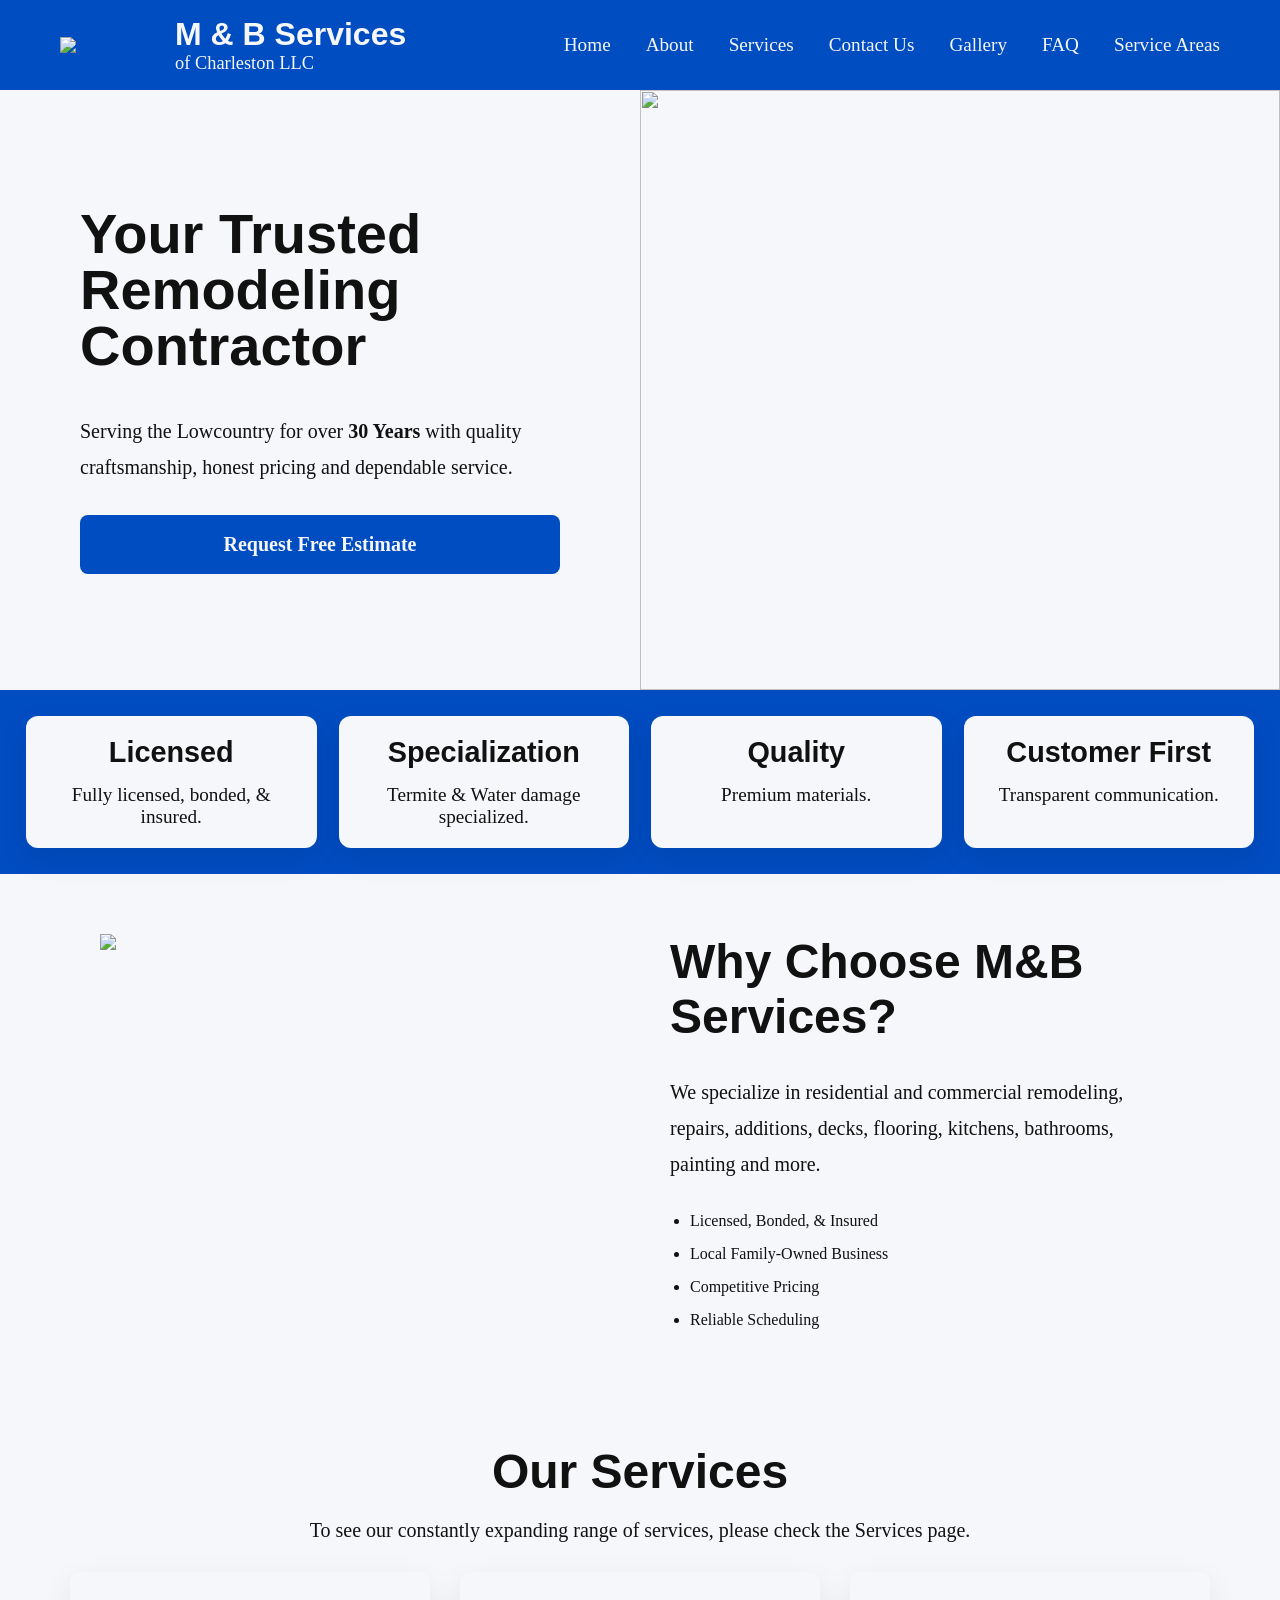
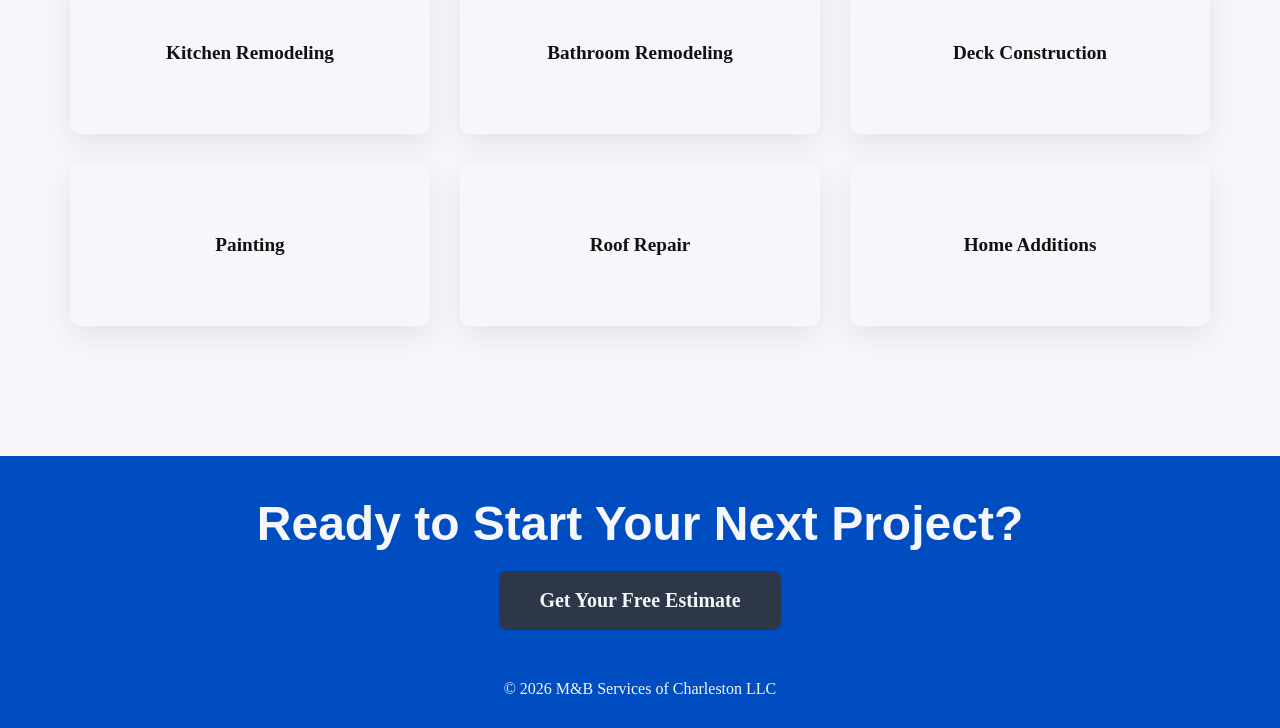
==== index.html @ cf263b4b "Update and rename landing.html to index.html" ====
<!DOCTYPE html>
<html lang="en">

<head>
<meta charset="UTF-8">
<meta name="viewport" content="width=device-width, initial-scale=1.0">
    <title>M&B Services of Charleston LLC</title>
<link rel="stylesheet" href="styles.css">
</head>

<body>
<header>
<div class="logo">
  <img src="images\Sitelogo.png">
    <div>
      <h2>M & B Services</h2>
        <p>of Charleston LLC</p>
    </div>
</div>

<nav>
      <a href="index.html">Home</a>
      <a href="about.html">About</a>
      <a href="services.html">Services</a>
      <a href="contact.html">Contact Us</a>
      <a href="portfolio.html">Gallery</a>
      <a href="faq.html">FAQ</a>
      <a href="service-area.html">Service Areas</a>
</nav>
</header>

<section class="hero">
<div class="hero-text">
    <h1>Your Trusted Remodeling Contractor</h1>
<p>
Serving the Lowcountry for over
<strong>30 Years</strong> with quality craftsmanship,
honest pricing and dependable service.
</p>
    <a href="contact.html" class="btn">Request Free Estimate</a>
</div>

    <div class="hero-image">
        <img src="images\Truck.jpg">
    </div>
</section>

<section class="features">
<div class="card">
    <h3>Licensed</h3>
        <p>Fully licensed, bonded, & insured.</p>
</div>

<div class="card">
    <h3>Specialization</h3>
        <p>Termite & Water damage specialized.</p>
</div>

<div class="card">
        <h3>Quality</h3>
    <p>Premium materials.</p>
</div>

<div class="card">
    <h3>Customer First</h3>
        <p>Transparent communication.</p>
</div>
</section>

<section class="about">
<div class="about-image">
<img src="images\Bathrooms\BathReno.jpg">
</div>

<div class="about-text">
    <h2>Why Choose M&B Services?</h2>
<p>
We specialize in residential and commercial remodeling,
repairs, additions, decks, flooring, kitchens, bathrooms,
painting and more.
</p>
    <ul>
        <li>Licensed, Bonded, & Insured</li>
        <li>Local Family-Owned Business</li>
        <li>Competitive Pricing</li>
        <li>Reliable Scheduling</li>
    </ul>
</div>
</section>

<section class="services">

<h2>Our Services</h2>
    <p> To see our constantly expanding range of services, please check the Services page. </p>

<div class="service-grid">

    <div class="service">
        Kitchen Remodeling
    </div>

    <div class="service">
        Bathroom Remodeling
    </div>

    <div class="service">
        Deck Construction
    </div>

    <div class="service">
        Painting
    </div>

    <div class="service">
        Roof Repair
    </div>

    <div class="service">
        Home Additions
    </div>
</div>
</section>

<section class="cta">
    <h2>Ready to Start Your Next Project?</h2>
        <a href="contact.html" class="btn-dark">Get Your Free Estimate</a>
</section>

<footer>
    <p>© 2026 M&B Services of Charleston LLC</p>
</footer>

</body>
</html>
---- styles.css ----
:root{
    --primary:#004CC1;
    --dark:#2D3748;
    --light:#F5F7FA;
    --black:#111111;
    --accent:#e62828;
    --shadow:0 10px 30px rgba(0,0,0,.08);
    --shadow-hover:0 15px 35px rgba(0,0,0,.15);
}

h1, h2, h3, h4{
    font-family: "League Spartan", sans-serif;
}

*{
    margin:0;
    padding:0;
    box-sizing:border-box;
}

body{
    font-family:"Merriweather", serif;
    color:var(--black);
    background:var(--light);
}

img{
    width:100%;
    display:block;
}

.card,
.feature-card,
.service-card,
.contact-form{
    background:var(--light);
    border-radius:12px;
    box-shadow:var(--shadow);
}

/*=================== HEADER ===================*/

header{
    height:90px;
    background:var(--primary);
    display:flex;
    justify-content:space-between;
    align-items:center;
    padding:0 60px;
    color:var(--light);
    position:sticky;
    top:0;
    z-index:100;
}

.logo{
    display:flex;
    align-items:center;
    gap:15px;
}

.logo img{
    width:100px;
}

.logo h2{
    font-family:"League Spartan", sans-serif;
    font-size:2rem;
}

.logo p{
    font-size:1.15rem;
}

nav{
    display:flex;
    gap:35px;
}

nav a{
    color:#F5F7FA;
    text-decoration:none;
    font-weight:500;
    transition:.3s;
    font-size: 1.2rem;
}

nav a:hover{
    color: var(--accent);
}

/*=================== HERO ===================*/

.hero{
    display:grid;
    grid-template-columns:1fr 1fr;
    min-height:600px;
}

.hero-text{
    display:flex;
    flex-direction:column;
    justify-content:center;
    padding:80px;
}

.hero-text h1{
    font-size:3.5rem;
    line-height:1;
    margin-bottom:30px;
}

.hero p{
    font-size: 1.25rem;
    line-height: 2.2rem;
    margin-bottom: 30px;
    margin-top: 10px;
}

.hero-image img{
    height:100%;
    object-fit:cover;
}

.btn{
    display:inline-block;
    background:var(--primary);
    padding:18px 40px;
    border-radius:8px;
    text-decoration:none;
    color:var(--light);
    font-weight:bold;
    font-size: 20px;
    text-align: center;
    transition:.3s;
}

.btn:hover{
    background:var(--dark);
}

.btn-dark{
    background:var(--dark);
    display:inline-block;
    padding:18px 40px;
    border-radius:8px;
    text-decoration:none;
    color:var(--light);
    font-weight:bold;
    font-size: 20px;
    text-align: center;
    transition:.3s;
}

.btn-dark:hover{
    background:var(--black);
}



/*=================== FEATURES ===================*/

.features{
    display:grid;
    grid-template-columns:repeat(4,1fr);
    gap:22px;
    padding:26px;
    background:var(--primary);
}

.card{
    padding:20px;
    text-align:center;
}

.card h3{
    font-size:1.8rem;
    margin-bottom:15px;
}

.card p{
    font-size: 1.2rem;
}



/*=================== ABOUT ===================*/

.about{
    display:grid;
    grid-template-columns:1fr 1fr;
    padding:60px 100px 80px 100px;
    gap:60px;
    background:var(--light);
}

.about-text h2{
    font-size:3rem;
    margin-bottom:30px;
}

.about-text p{
    margin-bottom:30px;
    font-size: 1.25rem;
    line-height:1.8;
}

.about ul{
    padding-left:20px;
}

.about li{
    margin-bottom:15px;
}

.about-company{
    display:grid;
    grid-template-columns:1fr 1fr;
    gap:60px;
    padding:90px 10%;
    align-items:center;
    background:var(--light);
}

.about-company img{
    width:110%;
    height: 110%;
    border-radius:15px;
    box-shadow: var(--shadow);
    margin-left: -50px;
}

.about-company h2{
    font-size:3rem;
    margin-bottom:25px;
    margin-left: -50px;
    color:var(--primary);
    text-align: center;
}

.about-company p{
    line-height:1.8;
    font-size: 1.25rem;
    margin-bottom:20px;
    margin-left: 30px;
}

.why-us{
    padding:40px 90px 70px 90px;
    background:var(--light);
    text-align:center;
}

.why-us h2{
    font-size:3rem;
    margin-bottom:50px;
}

.feature-grid{
    display: grid;
    grid-template-columns:repeat(auto-fit,minmax(240px,1fr));
    gap:30px;
}

.feature-card{
    padding:40px;
    transition:.3s;
}

.feature-card:hover{
    background:var(--dark);
    color:var(--light);
    transform:translateY(-8px);
}

.feature-card h3{
    margin-bottom:15px;
    font-size: 1.8rem;
}

.feature-card p{
    font-size: 1.2rem;
}






/*=================== SERVICES ===================*/

.services{
    padding:20px 70px 50px 70px;
    text-align:center;
}

.services h2{
    font-size:3rem;
    margin-bottom:20px;
}

.services p{
    font-size:1.25rem;
    margin-bottom:30px;
    margin-top: 10px;
}

.service-grid{
    display:grid;
    grid-template-columns:repeat(3,1fr);
    gap:30px;
}

.service{
    background:var(--light);
    padding:70px 20px;
    border-radius:10px;
    font-size:1.2rem;
    font-weight:600;
    box-shadow: var(--shadow);
    transition:.3s;
}

.service:hover{
    transform:translateY(-8px);
    background: var(--dark);
    color: var(--light);
}

.page-hero{
    height:340px;
    text-align: center;
    align-items:center;
    justify-content:center;
    background-size: cover;
    background-position: center;
}

.overlay{
    width:100%;
    height:100%;
    background:var(--primary);
    display:flex;
    flex-direction:column;
    justify-content:center;
    align-items:center;
    color:var(--light);
    text-align:center;
    padding:0px;
}

.page-hero h1{
    font-size: 3.5rem;
    font-weight: 700;
    letter-spacing: 1px;
    margin-bottom: 15px;
}

.page-hero p{
    font-size: 1.25rem;
    max-width:750px;
    margin: 20px;
    line-height: 1.7;
    text-align: center; 
}

.services-intro{
    padding:90px 0px 40px 0px;
    text-align:center;
    background:var(--light);
}

.services-intro h2{
    font-size:3rem;
    margin-bottom:25px;
}

.services-intro p{
    max-width:900px;
    margin:auto;
    line-height:1.8;
    font-size: 1.25rem;
}


.services-grid{
    display:grid;
    grid-template-columns:repeat(auto-fit,minmax(320px,1fr));
    gap:35px;
    padding: 40px 60px 50px 60px;
    background:var(--light);
}

.service-card{
    overflow:hidden;
    transition:.3s;
}

.service-card:hover{
    transform:translateY(-8px);
    box-shadow:0 12px 30px var(--accent);
}

.service-content{
    padding:30px;
}

.service-content h3{
    font-size:2rem;
    margin-bottom:15px;
    color:var(--primary);
}

.carousel{
    position:relative;
    height:250px;
    overflow:hidden;
}

.carousel img{
    position:absolute;
    width:100%;
    height:100%;
    object-fit:cover;
    opacity:0;
    transition:opacity .7s ease;
}

.carousel img.active{
    opacity:1;
}

.service-content p{
    line-height:1.7;
    font-size: 1.25rem;
    margin-bottom:25px;
}

.service-content a{
    text-decoration:none;
    font-weight:bold;
    color:var(--primary);
}


.process{
    padding:60px 80px 80px 80px;
    background:var(--light);
    text-align:center;
}

.process h2{
    font-size:3rem;
    margin-bottom:60px;
}

.steps{
    display:grid;
    grid-template-columns:repeat(auto-fit,minmax(220px,1fr));
    gap:35px;
}

.step{
    padding:40px;
    border-radius:12px;
    background:var(--light);
}

.step span{
    display:flex;
    align-items:center;
    justify-content:center;
    width:70px;
    height:70px;
    margin:auto auto 25px;
    border-radius:50%;
    background:var(--primary);
    color:var(--light);
    font-size:2rem;
    font-weight:bold;
    font-family:"League Spartan";
}

.step h3{
    margin-bottom:15px;
    font-size:1.8rem;
}

.step p{
    font-size: 1.18rem;
}




/* ================= CONTACT PAGE ================= */

.contact-section{
    display:grid;
    grid-template-columns:1fr 1fr;
    gap:50px;
    padding:90px 10%;
    background:var(--light);
}

.contact-info h2{
    font-size:3rem;
    margin-bottom:25px;
    color:var(--primary);
}

.contact-info p{
    margin-bottom:20px;
    line-height:1.8;
    font-size: 1.25rem;
}

.contact-form{
    padding:40px;
}

.contact-form form{
    display:flex;
    flex-direction:column;
    gap:20px;
}

.contact-form input,
.contact-form textarea{
    padding:16px;
    font-size:1.25rem;
    border:1px solid var(--dark);
    border-radius:8px;
    font-family:"Merriweather", serif;
}

.contact-form textarea{
    height:180px;
    resize:vertical;
}

.contact-form input:focus,
.contact-form textarea:focus{
    outline:none;
    border-color:var(--dark);
    box-shadow:var(--shadow);
}

.map{
    padding:0 10% 90px;
    background:var(--light);
}

.map iframe{
    width:100%;
    height:450px;
    border:0;
    border-radius:12px;
    box-shadow:var(--shadow);
}

.success{
    background:var(--light);
    color:var (--primary);
    padding:15px;
    margin-bottom:20px;
    border-radius:8px;
    text-align:center;
}

.error{
    background:var(--dark);
    color:var(--accent);
    padding:15px;
    margin-bottom:20px;
    border-radius:8px;
    text-align:center;
}

.upload-note{
    font-size:1.05rem;
    color:var(--dark);
    margin-top:8px;
    text-align: center;
}

.social-links {
    display: flex;
    justify-content: center;
    margin: 50px 0;
}

.facebook-btn {
    width: 60px;
    height: 60px;
    background: var(--primary);
    color: var(--light);
    border-radius: 50%;
    display: flex;
    justify-content: center;
    align-items: center;
    text-decoration: none;
    transition: all 0.3s ease;
    box-shadow: 0 4px 10px rgba(0,0,0,.2);
}

.facebook-btn:hover {
    background: var(--dark);
    transform: translateY(-4px) scale(1.08);
    box-shadow: 0 8px 20px rgba(0,0,0,.3);
}

.facebook-icon {
    width: 28px;
    height: 28px;
}

.facebook-text {
    margin-left: 15px;
    align-self: center;
    font-family: "League Spartan", sans-serif;
    font-size: 1.1rem;
    color: var(--dark);
    font-weight: 600;
}




/* ================= GALLERY ================= */
.portfolio-intro{
    max-width:850px;
    margin:70px auto 70px;
    text-align:center;
}

.portfolio-intro p{
    font-size:1.2rem;
    color:var(--dark);
    line-height:1.8;
}

.portfolio-intro h2{
    font-size:2rem;
    color:var(--black);
    line-height:1.8;
}

.gallery-container {
  position: relative;
  max-width: 950px;
  margin: 0 auto;
  overflow: visible;
}

.portfolio-gallery{
    padding:0px 10% 0;
    background:var(--light);
}

.gallery-wrapper{
    max-width:1100px;
    margin:0 auto;
    background:var(--light);
    border-radius:15px;
    box-shadow:0 8px 25px var(--shadow);
    overflow: visible;
}

.mySlides {
  display: none;
  position: relative;
  text-align: center;
  padding: 20px 0;
}

.mySlides img.mySlides-shower{
    display: block;
    width: auto;
    max-width: 850px;
    height: 900px;
    object-fit: contain;
    object-position: center;
    margin: 0 auto;
    border-radius:20px;
    box-shadow: 0 8px 20px var(--shadow);
}

.mySlides img{
    display: block;
    max-width: 850px;
    height: 550px;
    object-fit: cover;
    object-position: center;
    margin: 0 auto;
    border-radius:20px;
    box-shadow: 0 8px 20px var(--shadow);
}

.gallery-tags{
    display:flex;
    justify-content:center;
    flex-wrap:wrap;
    gap:15px;
    margin-bottom:30px;
}

.gallery-tags span{
    background:var(--primary);
    color:var (--light);
    padding:10px 22px;
    border-radius:30px;
    font-family:"League Spartan",sans-serif;
}

.cursor {
  cursor: pointer;
}

.prev,
.next {
    position:absolute;
    top:50%;
    transform:translateY(-50%);
    width:55px;
    height:55px;
    display:flex;
    justify-content:center;
    align-items:center;
    border-radius:50%;
    background:var(--primary);
    color:var(--light);
    transition:.3s;
    z-index:5;
    font-size:1.5rem;
}

.prev {
    left: -20px;
}

.next {
  right: -20px;
}

.prev:hover,
.next:hover {
  background-color: var(--accent);
}

.numbertext {
  color: var(--light);
  font-size: 12px;
  padding: 8px 12px;
  position: absolute;
  top: 0;
}

.caption-container {
    background:var(--primary);
    color:var(--light);
    width: 100%;
    padding:20px;
    margin-top:20px;
    border-radius:0 0 15px 15px;
    font-family:"Merriweather",serif;
    font-size:1.4rem;
    letter-spacing:.5px;
    text-align: center;
    box-sizing:border-box;
}

.row {
    display:grid;
    grid-template-columns:repeat(auto-fit,minmax(140px,1fr));
    gap:15px;
    margin-top:30px;
}

.demo{
    width:100%;
    height:100px;
    object-fit:cover;
    border-radius:8px;
    opacity:.65;
    transition:.3s;
    border:3px solid transparent;
}

.demo:hover{
    opacity:1;
    transform:scale(1.03);
}

.demo.active{
    opacity:1;
    border-color:var(--primary);
}

.thumbnail{
    position:relative;
    overflow:hidden;
    border-radius:10px;
}

.thumbnail img{
    display:block;
    width:100%;
    height:110px;
    object-fit:cover;
    border-radius:10px;
}

.image-tag{
    position:absolute;
    top:10px;
    left:10px;
    background:var(--primary);
    color:var(--light);
    padding:6px 12px;
    border-radius:20px;
    font-family:"League Spartan", sans-serif;
    font-size:.8rem;
    font-weight:600;
    text-transform:uppercase;
    letter-spacing:.5px;
    box-shadow:0 3px 8px rgba(0,0,0,.3);
}

@media(max-width:1000px){
.prev{
    left:10px;
    }

.next{
    right:10px;
    }
}

@media(max-width:700px){
.mySlides img{
    height:350px;
    }
.shower-slide img{
    height:450px;
    }

.prev,
.next{
    width:40px;
    height:40px;
    }
}




/* ================= FAQ ================= */

.faq-section{
    padding:80px 8%;
    background:var(--light);
}

.faq-container{
    max-width: 1200px;
    margin: 0 auto;
    display:grid;
    grid-template-columns:repeat(2, minmax(350px, 1fr));
    gap:30px;
}

.faq-card{
    background:var(--light);
    padding:35px;
    border-radius:15px;
    box-shadow:0 8px 25px var(--shadow);
    transition:.3s;
    min-height:220px;
}

.faq-card:hover{
    transform:translateY(-5px);
    box-shadow:0 12px 30px var(--accent);
}

.faq-card h2{
    font-family:"League Spartan",sans-serif;
    color:var(--primary);
    font-size:1.5rem;
    text-align:left;
    margin-bottom:15px;
}

.faq-card p{
    font-family:"Merriweather",serif;
    color:var(--dark);
    line-height:1.8;
    font-size:1rem;
}

.faq-card::before{
    content:"";
    display:block;
    width:50px;
    height:4px;
    background:var(--accent);
    margin-bottom:20px;
}





/* ================= SERVICE AREAS ================= */

.service-map h2 {
    font-family: "Merriweather", serif;
    font-size: 1.4rem;
    font-weight: 700;
    letter-spacing: 1px;
    margin-bottom: 15px;
}

.cities {
    padding: 80px 8%;
    background: var(--light);
    text-align:center;
}

.city-grid {
    display:grid;
    grid-template-columns:
    repeat(auto-fit, minmax(180px, 1fr));
    gap:20px;
    max-width:1100px;
    margin:auto;
}

.city-grid div {
    background:var(--light);
    padding:25px 15px;
    border-radius:10px;
    font-family:"League Spartan", sans-serif;
    font-size:1.17rem;
    font-weight:600;
    color:var(--dark);
    box-shadow: var(--shadow);
    transition:.3s ease;
    border-left:5px solid var(--primary);
}

.city-grid div:hover {
    transform:translateY(-5px);
    background:var(--primary);
    color:var(--light);
    box-shadow: var(--shadow-hover);
}

.map-radius-wrapper {
    position:relative;
    max-width:1100px;
    margin:auto;
    border-radius:20px;
    overflow:hidden;
    box-shadow:  var(--shadow);
}

.map-radius-wrapper iframe {
    width:100%;
    height:100%;
    border:0;
}

.radius-info {
    max-width:850px;
    margin:45px auto 0;
    text-align:center;
}

.radius-info h3 {
    color:var(--primary);
    font-size:2rem;
    margin-bottom:15px;
}

.radius-info p {
    color:var(--dark);
    line-height:1.8;
    font-size:1.25rem;
}

.coverage {
    padding:80px 8%;
    text-align:center;
    background:var(--light);
}

.coverage p {
    max-width:750px;
    margin:0 auto 35px;
    color: var(--dark);
    line-height:1.8;
    font-size:1.25rem;
}

/* =============================  GOOGLE COVERAGE MAP ============================ */

#coverage-map {
    width:100%;
    height:550px;
    max-width:1200px;
    margin:auto;
    border-radius:20px;
    overflow:hidden;
    box-shadow: var(--shadow);
}

.map-description {
    max-width:800px;
    margin:35px auto 0;
    text-align:center;
    font-size:1.17rem;
    line-height:1.7;
    color:#555;
}



/*================ ACTIVE NAV ================*/

nav a.active{
    color:var(--accent);
}



/*=================== CTA ===================*/

.cta{
    padding:20px;
    margin-top: 80px;
    text-align:center;
    background:var(--primary);
    color:var(--light);
}

.cta h2{
    font-size:3rem;
    margin-bottom:20px;
    margin-top: 20px;
}

.cta p{
    margin-bottom: 20px;
}




/*=================== FOOTER ===================*/

footer{
    padding:30px;
    text-align:center;
    background:var(--primary);
    color:var(--light);
}


/*=================== MOBILE ===================*/
@media(max-width:900px){

header{
    flex-direction:column;
    height:auto;
    padding:20px;
}

nav{
    flex-wrap:wrap;
    justify-content:center;
    padding-top:20px;
}

.hero,
.about{
    grid-template-columns:1fr;
}

.features{
    grid-template-columns:1fr 1fr;
}

.service-grid{
    grid-template-columns:1fr;
}

.hero-text{
    padding:50px;
}

.hero-text h1{
    font-size:3rem;
    }
}


/*================== SERVICES PAGE RESPONSIVE ========================*/

.map-radius-wrapper {
    height:400px;
}




/*======================SERVICE AREAS RESPONSIVE ==================*/
@media(max-width:768px){

.map-radius-wrapper{
    height: 400px;
}

.page-hero {
    padding:70px 5%;
}

.page-hero h1 {
    font-size:2.5rem;
}

.service-map,
.cities,
.coverage {
    padding:60px 5%;
}

.city-grid {
    grid-template-columns:
    repeat(2,1fr);
}

.cta h2 {
    font-size:1.8rem;
}
}

@media(max-width:480px){

.city-grid {
    grid-template-columns:1fr;
}

.page-hero h1 {
    font-size:2rem;
}
}
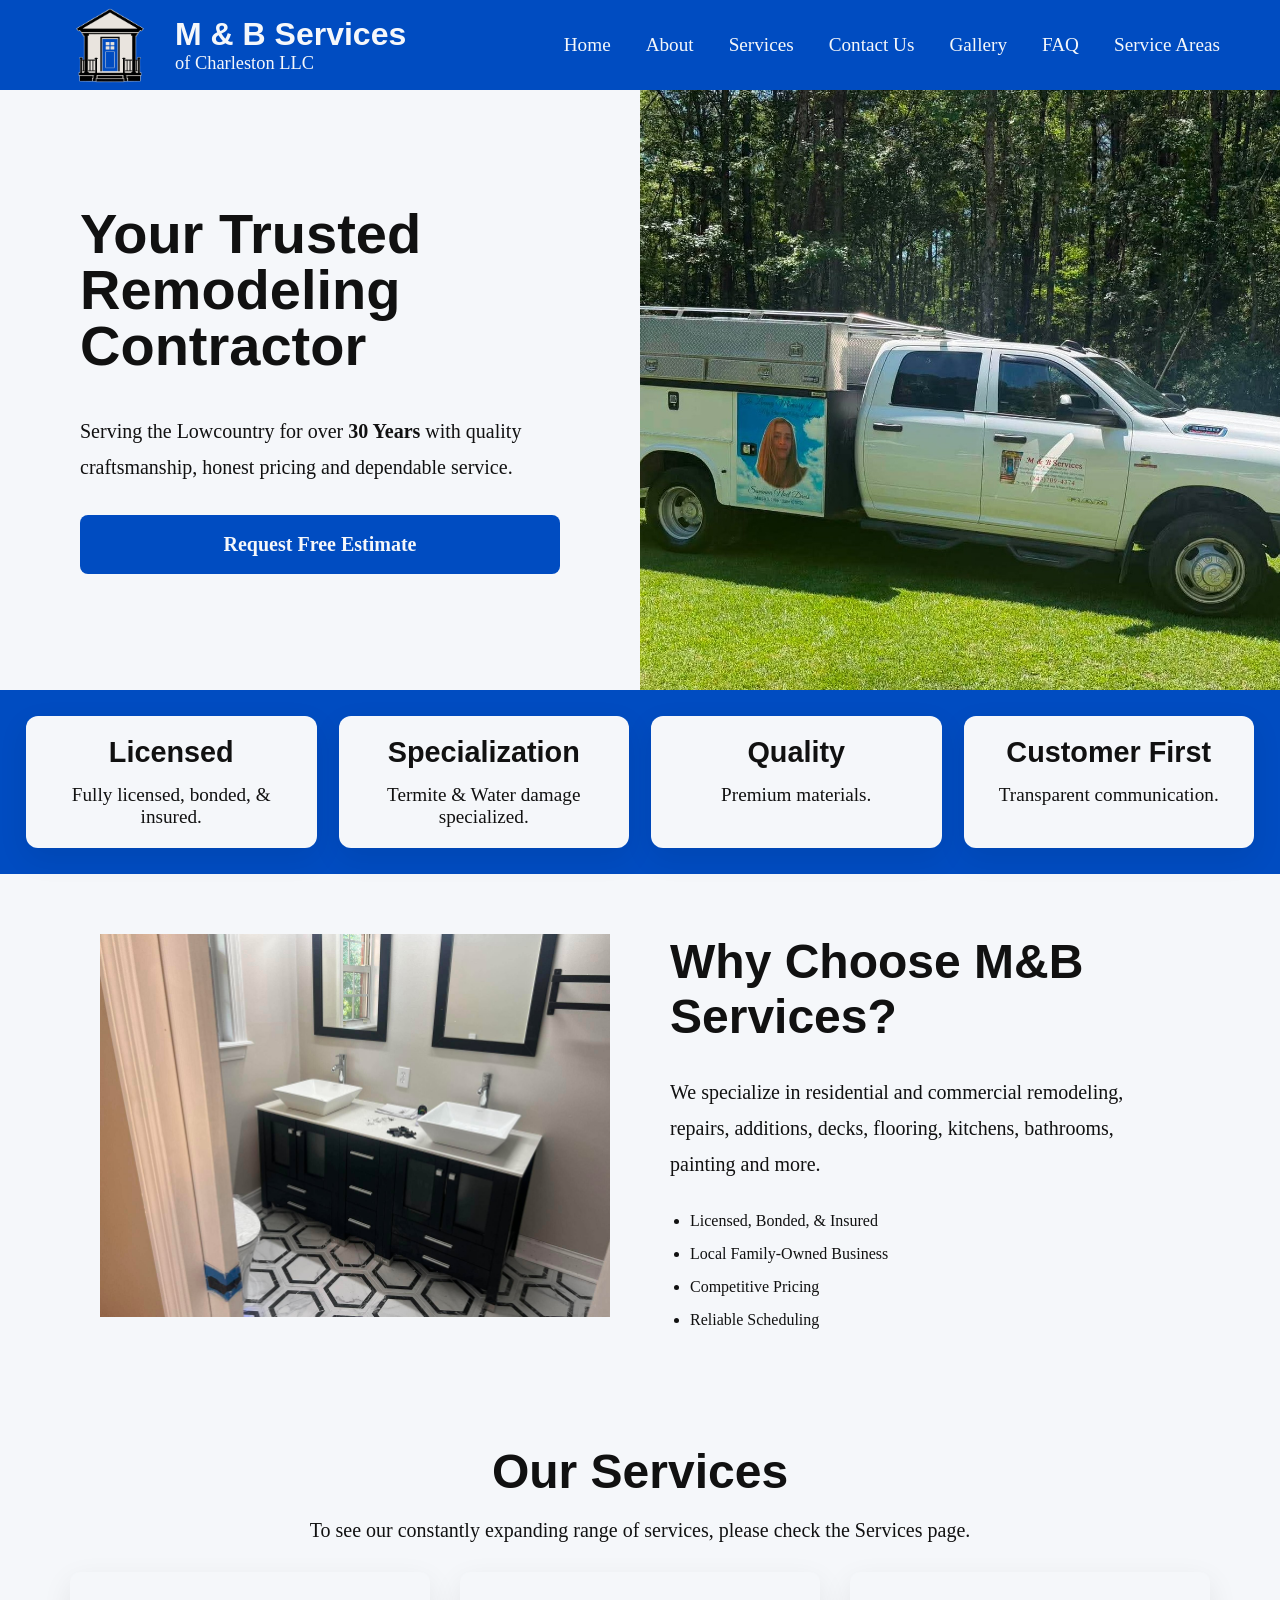
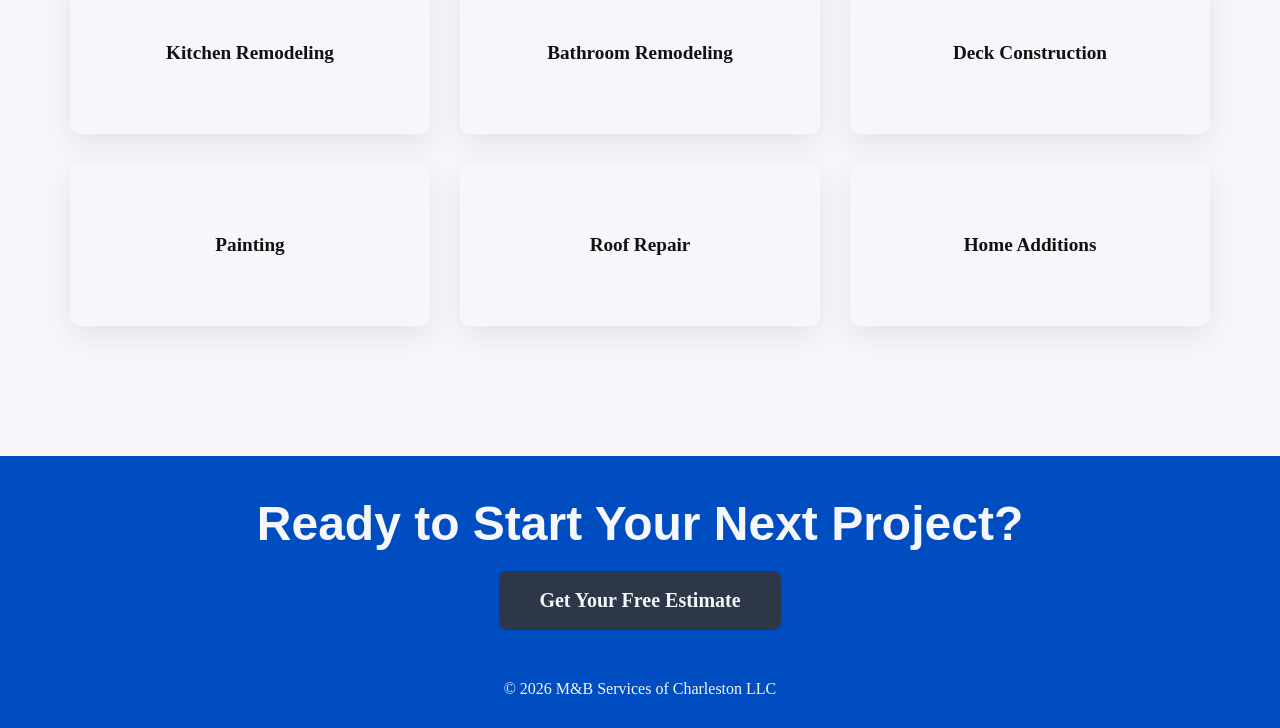
==== commit 63ef58b7: "Update index.html" ====
--- a/index.html
+++ b/index.html
@@ -11,7 +11,7 @@
 <body>
 <header>
 <div class="logo">
-  <img src="images\Sitelogo.png">
+  <img src="Sitelogo.png">
     <div>
       <h2>M & B Services</h2>
         <p>of Charleston LLC</p>
@@ -41,7 +41,7 @@
 </div>
 
     <div class="hero-image">
-        <img src="images\Truck.jpg">
+        <img src="Truck.jpg">
     </div>
 </section>
 
@@ -69,7 +69,7 @@
 
 <section class="about">
 <div class="about-image">
-<img src="images\Bathrooms\BathReno.jpg">
+<img src="BathReno.jpg">
 </div>
 
 <div class="about-text">
